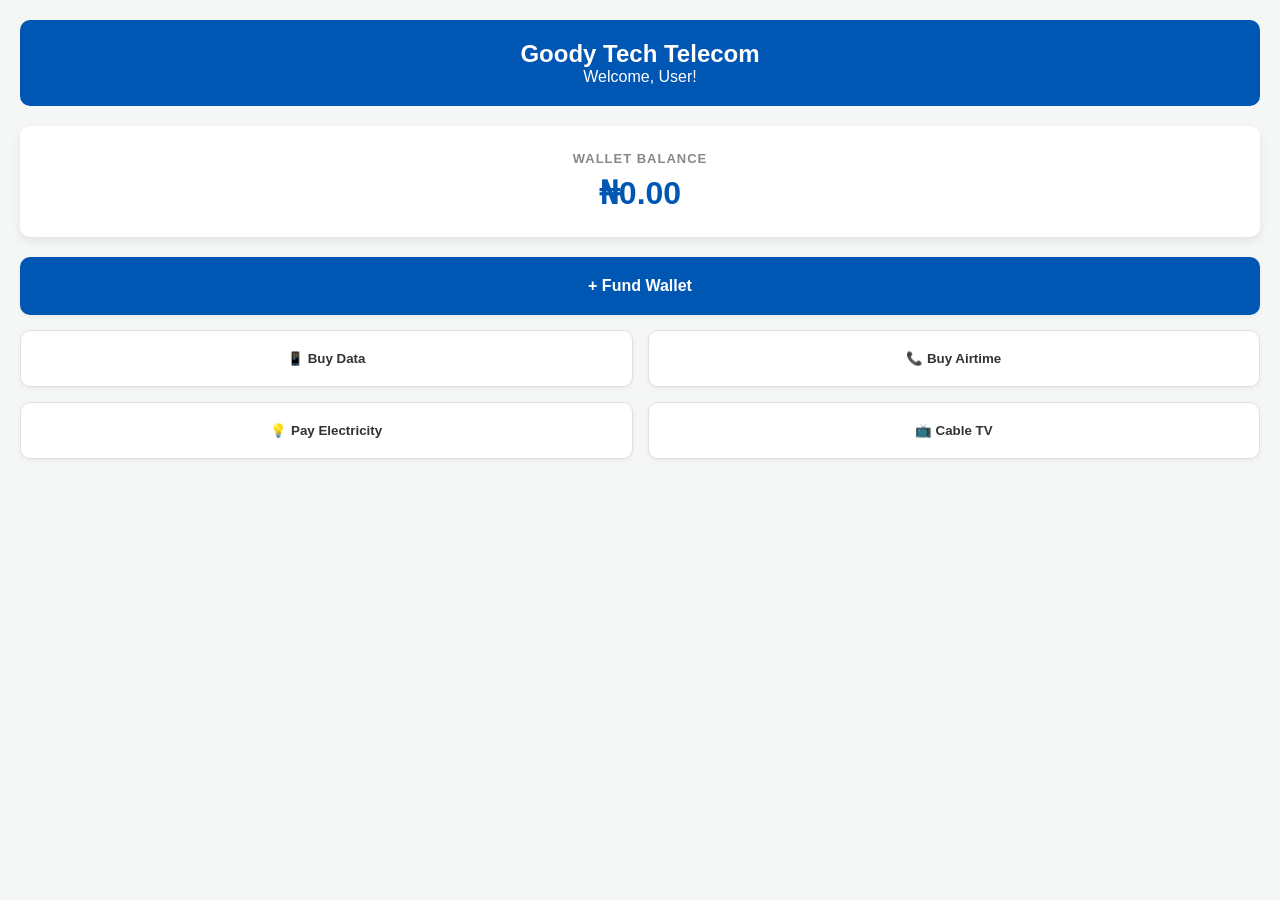
==== dashboard.html @ 4c205b2a "Create dashboard.html" ====
<!DOCTYPE html>
<html lang="en">
<head>
    <meta charset="UTF-8">
    <meta name="viewport" content="width=device-width, initial-scale=1.0">
    <title>Dashboard - Goody Tech Telecom</title>
    <style>
        * { box-sizing: border-box; margin: 0; padding: 0; font-family: 'Segoe UI', Tahoma, Geneva, Verdana, sans-serif; }
        body { background-color: #f4f7f6; padding: 20px; }
        .header { background: #0056b3; color: white; padding: 20px; border-radius: 10px; text-align: center; margin-bottom: 20px; }
        .wallet-card { background: white; padding: 25px; border-radius: 10px; box-shadow: 0 4px 10px rgba(0,0,0,0.08); margin-bottom: 20px; text-align: center; }
        .wallet-card h3 { color: #888; font-size: 13px; letter-spacing: 1px; margin-bottom: 8px; }
        .wallet-card h1 { color: #0056b3; font-size: 32px; }
        .grid { display: grid; grid-template-columns: 1fr 1fr; gap: 15px; }
        .btn { background: white; border: 1px solid #e0e0e0; padding: 20px; border-radius: 10px; text-align: center; font-weight: bold; color: #333; cursor: pointer; box-shadow: 0 2px 5px rgba(0,0,0,0.05); }
        .btn-fund { background: #0056b3; color: white; border: none; grid-column: span 2; font-size: 16px; }
    </style>
</head>
<body>

    <div class="header">
        <h2>Goody Tech Telecom</h2>
        <p>Welcome, User!</p>
    </div>

    <div class="wallet-card">
        <h3>WALLET BALANCE</h3>
        <h1>₦0.00</h1>
    </div>

    <div class="grid">
        <button class="btn btn-fund" onclick="alert('Virtual account payment gateway integration coming next!')">+ Fund Wallet</button>
        <button class="btn" onclick="alert('Buy Data menu clicked!')">📱 Buy Data</button>
        <button class="btn" onclick="alert('Buy Airtime menu clicked!')">📞 Buy Airtime</button>
        <button class="btn" onclick="alert('Pay Electricity menu clicked!')">💡 Pay Electricity</button>
        <button class="btn" onclick="alert('Cable TV menu clicked!')">📺 Cable TV</button>
    </div>

</body>
</html>
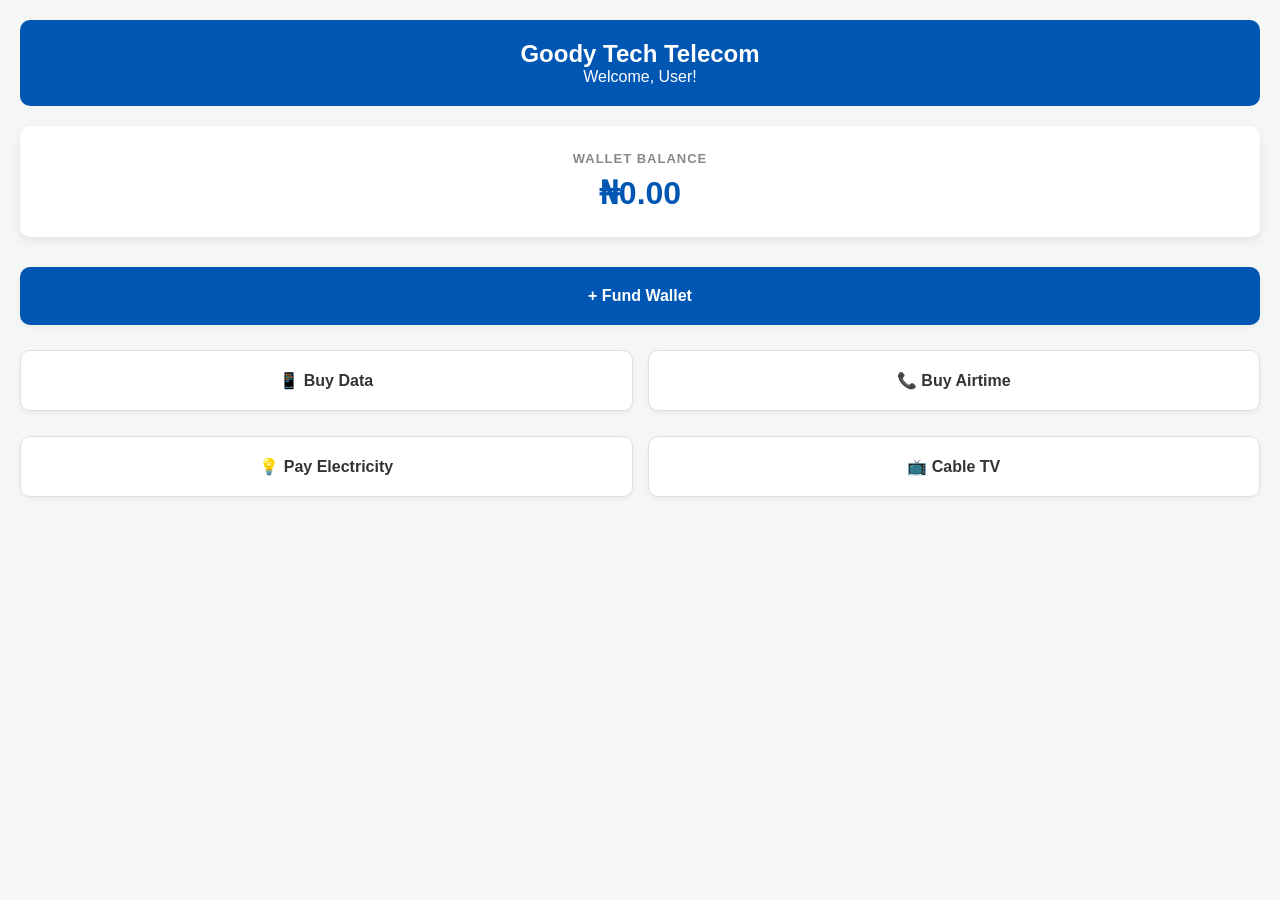
==== commit 9f1e1523: "Update dashboard.html" ====
--- a/dashboard.html
+++ b/dashboard.html
@@ -4,19 +4,9 @@
     <meta charset="UTF-8">
     <meta name="viewport" content="width=device-width, initial-scale=1.0">
     <title>Dashboard - Goody Tech Telecom</title>
-    <style>
-        * { box-sizing: border-box; margin: 0; padding: 0; font-family: 'Segoe UI', Tahoma, Geneva, Verdana, sans-serif; }
-        body { background-color: #f4f7f6; padding: 20px; }
-        .header { background: #0056b3; color: white; padding: 20px; border-radius: 10px; text-align: center; margin-bottom: 20px; }
-        .wallet-card { background: white; padding: 25px; border-radius: 10px; box-shadow: 0 4px 10px rgba(0,0,0,0.08); margin-bottom: 20px; text-align: center; }
-        .wallet-card h3 { color: #888; font-size: 13px; letter-spacing: 1px; margin-bottom: 8px; }
-        .wallet-card h1 { color: #0056b3; font-size: 32px; }
-        .grid { display: grid; grid-template-columns: 1fr 1fr; gap: 15px; }
-        .btn { background: white; border: 1px solid #e0e0e0; padding: 20px; border-radius: 10px; text-align: center; font-weight: bold; color: #333; cursor: pointer; box-shadow: 0 2px 5px rgba(0,0,0,0.05); }
-        .btn-fund { background: #0056b3; color: white; border: none; grid-column: span 2; font-size: 16px; }
-    </style>
+    <link rel="stylesheet" href="style.css">
 </head>
-<body>
+<body class="dashboard-body">
 
     <div class="header">
         <h2>Goody Tech Telecom</h2>
@@ -29,12 +19,13 @@
     </div>
 
     <div class="grid">
-        <button class="btn btn-fund" onclick="alert('Virtual account payment gateway integration coming next!')">+ Fund Wallet</button>
-        <button class="btn" onclick="alert('Buy Data menu clicked!')">📱 Buy Data</button>
-        <button class="btn" onclick="alert('Buy Airtime menu clicked!')">📞 Buy Airtime</button>
-        <button class="btn" onclick="alert('Pay Electricity menu clicked!')">💡 Pay Electricity</button>
-        <button class="btn" onclick="alert('Cable TV menu clicked!')">📺 Cable TV</button>
+        <button class="btn btn-fund" onclick="alert('Virtual account payment gateway coming soon!')">+ Fund Wallet</button>
+        <button class="btn" onclick="alert('Buy Data form will appear here')">📱 Buy Data</button>
+        <button class="btn" onclick="alert('Buy Airtime form will appear here')">📞 Buy Airtime</button>
+        <button class="btn" onclick="alert('Electricity bill form will appear here')">💡 Pay Electricity</button>
+        <button class="btn" onclick="alert('Cable TV form will appear here')">📺 Cable TV</button>
     </div>
 
+    <script src="script.js"></script>
 </body>
 </html>
--- a/style.css
+++ b/style.css
@@ -0,0 +1,54 @@
+/* --- Global Styles --- */
+* { 
+    box-sizing: border-box; 
+    margin: 0; 
+    padding: 0; 
+    font-family: 'Segoe UI', Tahoma, Geneva, Verdana, sans-serif; 
+}
+body { 
+    background-color: #f4f7f6; 
+    padding: 20px; 
+}
+
+/* --- Login & Registration Page Styles --- */
+.login-body { 
+    display: flex; 
+    justify-content: center; 
+    align-items: center; 
+    min-height: 100vh; 
+}
+.container { 
+    background-color: #ffffff; 
+    width: 100%; 
+    max-width: 400px; 
+    padding: 30px; 
+    border-radius: 10px; 
+    box-shadow: 0 4px 15px rgba(0, 0, 0, 0.1); 
+}
+h2.auth-title { 
+    text-align: center; 
+    margin-bottom: 5px; 
+    color: #0056b3; 
+}
+.subtitle { 
+    text-align: center; 
+    margin-bottom: 25px; 
+    color: #666; 
+    font-size: 14px; 
+}
+.form-group { margin-bottom: 15px; }
+label { display: block; margin-bottom: 5px; color: #666; font-size: 14px; }
+input { width: 100%; padding: 12px; border: 1px solid #ccc; border-radius: 5px; font-size: 14px; }
+button { width: 100%; padding: 12px; background-color: #0056b3; color: white; border: none; border-radius: 5px; font-size: 16px; font-weight: bold; cursor: pointer; margin-top: 10px; }
+.toggle-text { text-align: center; margin-top: 15px; font-size: 14px; color: #666; }
+.toggle-btn { color: #0056b3; font-weight: bold; cursor: pointer; }
+#register-form { display: none; }
+
+/* --- Dashboard Page Styles --- */
+.header { background: #0056b3; color: white; padding: 20px; border-radius: 10px; text-align: center; margin-bottom: 20px; }
+.wallet-card { background: white; padding: 25px; border-radius: 10px; box-shadow: 0 4px 10px rgba(0,0,0,0.08); margin-bottom: 20px; text-align: center; }
+.wallet-card h3 { color: #888; font-size: 13px; letter-spacing: 1px; margin-bottom: 8px; }
+.wallet-card h1 { color: #0056b3; font-size: 32px; }
+.grid { display: grid; grid-template-columns: 1fr 1fr; gap: 15px; }
+.btn { background: white; border: 1px solid #e0e0e0; padding: 20px; border-radius: 10px; text-align: center; font-weight: bold; color: #333; cursor: pointer; box-shadow: 0 2px 5px rgba(0,0,0,0.05); }
+.btn-fund { background: #0056b3; color: white; border: none; grid-column: span 2; font-size: 16px; }
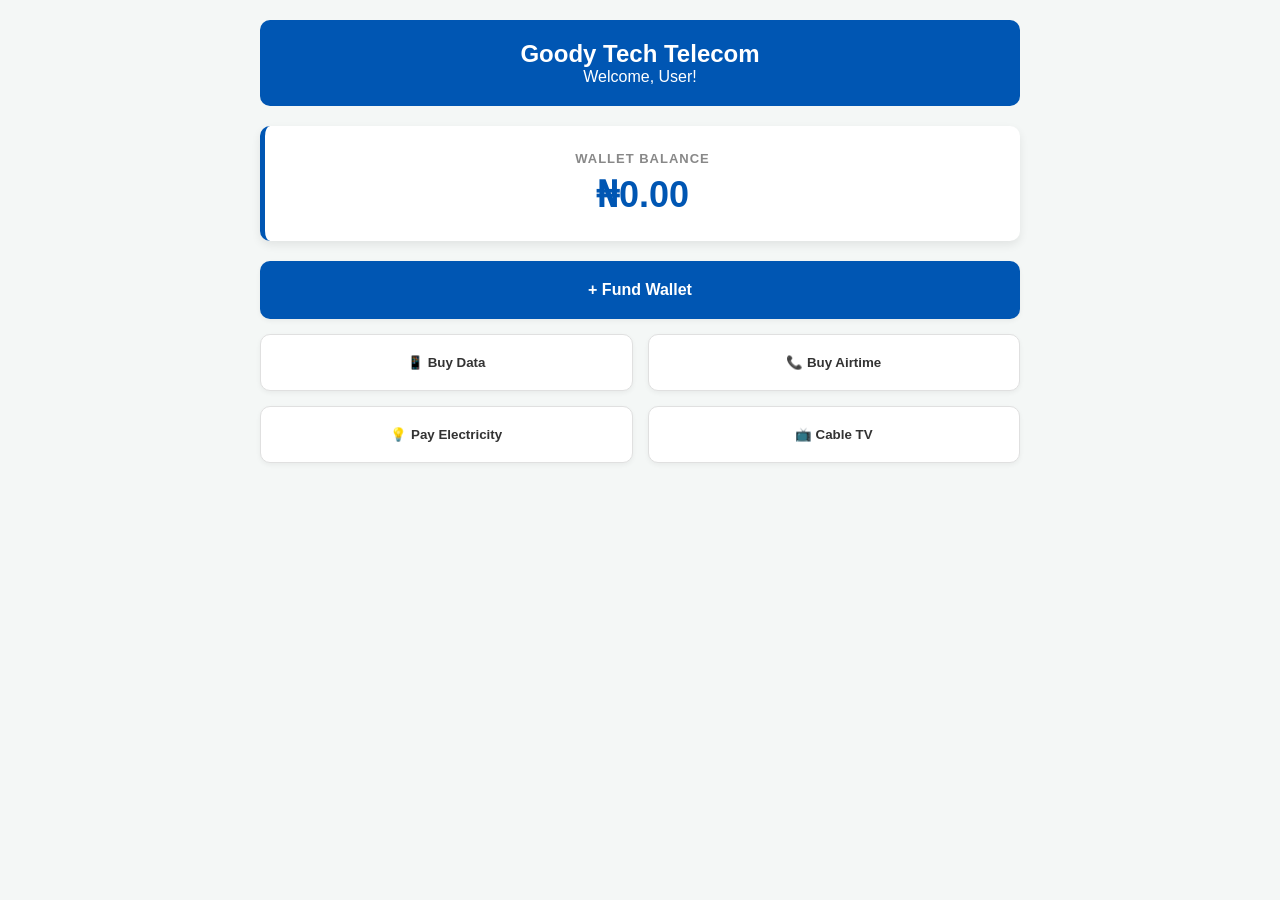
==== commit 92316e9f: "Update dashboard.html" ====
--- a/dashboard.html
+++ b/dashboard.html
@@ -10,7 +10,7 @@
 
     <div class="header">
         <h2>Goody Tech Telecom</h2>
-        <p>Welcome, User!</p>
+        <p id="user-name-display">Welcome, User!</p>
     </div>
 
     <div class="wallet-card">
@@ -19,11 +19,11 @@
     </div>
 
     <div class="grid">
-        <button class="btn btn-fund" onclick="alert('Virtual account payment gateway coming soon!')">+ Fund Wallet</button>
-        <button class="btn" onclick="alert('Buy Data form will appear here')">📱 Buy Data</button>
-        <button class="btn" onclick="alert('Buy Airtime form will appear here')">📞 Buy Airtime</button>
-        <button class="btn" onclick="alert('Electricity bill form will appear here')">💡 Pay Electricity</button>
-        <button class="btn" onclick="alert('Cable TV form will appear here')">📺 Cable TV</button>
+        <button class="btn btn-fund" onclick="serviceClicked('Fund Wallet')">+ Fund Wallet</button>
+        <button class="btn" onclick="serviceClicked('Buy Data')">📱 Buy Data</button>
+        <button class="btn" onclick="serviceClicked('Buy Airtime')">📞 Buy Airtime</button>
+        <button class="btn" onclick="serviceClicked('Pay Electricity')">💡 Pay Electricity</button>
+        <button class="btn" onclick="serviceClicked('Cable TV')">📺 Cable TV</button>
     </div>
 
     <script src="script.js"></script>
--- a/style.css
+++ b/style.css
@@ -1,54 +1,40 @@
-/* --- Global Styles --- */
-* { 
-    box-sizing: border-box; 
-    margin: 0; 
-    padding: 0; 
-    font-family: 'Segoe UI', Tahoma, Geneva, Verdana, sans-serif; 
+* { box-sizing: border-box; margin: 0; padding: 0; font-family: 'Segoe UI', Tahoma, Geneva, Verdana, sans-serif; }
+body { background-color: #f4f7f6; color: #333; }
+
+/* --- Welcome Page Styles --- */
+#welcome-section { 
+    text-align: center; 
+    background: linear-gradient(135deg, #0056b3, #003d82); 
+    color: white; 
+    padding: 100px 20px; 
+    min-height: 100vh;
+    display: flex; flex-direction: column; justify-content: center; align-items: center;
 }
-body { 
-    background-color: #f4f7f6; 
-    padding: 20px; 
-}
+.logo-text { font-size: 24px; font-weight: bold; margin-bottom: 20px; color: #ff9800; }
+#welcome-section h1 { font-size: 38px; margin-bottom: 15px; }
+#welcome-section p { font-size: 18px; max-width: 600px; margin: 0 auto 30px auto; line-height: 1.6; color: #e0e0e0; }
+.hero-btn { background: #ff9800; color: white; padding: 15px 40px; font-size: 18px; font-weight: bold; border: none; border-radius: 8px; cursor: pointer; }
+.hero-btn:hover { background: #e68a00; }
 
-/* --- Login & Registration Page Styles --- */
-.login-body { 
-    display: flex; 
-    justify-content: center; 
-    align-items: center; 
-    min-height: 100vh; 
-}
-.container { 
-    background-color: #ffffff; 
-    width: 100%; 
-    max-width: 400px; 
-    padding: 30px; 
-    border-radius: 10px; 
-    box-shadow: 0 4px 15px rgba(0, 0, 0, 0.1); 
-}
-h2.auth-title { 
-    text-align: center; 
-    margin-bottom: 5px; 
-    color: #0056b3; 
-}
-.subtitle { 
-    text-align: center; 
-    margin-bottom: 25px; 
-    color: #666; 
-    font-size: 14px; 
-}
+/* --- Login & Registration Styles --- */
+#auth-section { display: none; min-height: 100vh; justify-content: center; align-items: center; padding: 20px; }
+.container { background-color: #ffffff; width: 100%; max-width: 400px; padding: 30px; border-radius: 10px; box-shadow: 0 4px 15px rgba(0, 0, 0, 0.1); }
+h2.auth-title { text-align: center; margin-bottom: 5px; color: #0056b3; }
+.subtitle { text-align: center; margin-bottom: 25px; color: #666; font-size: 14px; }
 .form-group { margin-bottom: 15px; }
-label { display: block; margin-bottom: 5px; color: #666; font-size: 14px; }
-input { width: 100%; padding: 12px; border: 1px solid #ccc; border-radius: 5px; font-size: 14px; }
-button { width: 100%; padding: 12px; background-color: #0056b3; color: white; border: none; border-radius: 5px; font-size: 16px; font-weight: bold; cursor: pointer; margin-top: 10px; }
+label { display: block; margin-bottom: 5px; color: #666; font-size: 14px; font-weight: 500; }
+input { width: 100%; padding: 12px; border: 1px solid #ddd; border-radius: 5px; font-size: 14px; outline: none; }
+button.auth-btn { width: 100%; padding: 12px; background-color: #0056b3; color: white; border: none; border-radius: 5px; font-size: 16px; font-weight: bold; cursor: pointer; margin-top: 10px; }
 .toggle-text { text-align: center; margin-top: 15px; font-size: 14px; color: #666; }
 .toggle-btn { color: #0056b3; font-weight: bold; cursor: pointer; }
 #register-form { display: none; }
 
-/* --- Dashboard Page Styles --- */
+/* --- Dashboard Styles --- */
+.dashboard-body { padding: 20px; max-width: 800px; margin: 0 auto; }
 .header { background: #0056b3; color: white; padding: 20px; border-radius: 10px; text-align: center; margin-bottom: 20px; }
-.wallet-card { background: white; padding: 25px; border-radius: 10px; box-shadow: 0 4px 10px rgba(0,0,0,0.08); margin-bottom: 20px; text-align: center; }
+.wallet-card { background: white; padding: 25px; border-radius: 10px; box-shadow: 0 4px 10px rgba(0,0,0,0.08); margin-bottom: 20px; text-align: center; border-left: 5px solid #0056b3; }
 .wallet-card h3 { color: #888; font-size: 13px; letter-spacing: 1px; margin-bottom: 8px; }
-.wallet-card h1 { color: #0056b3; font-size: 32px; }
+.wallet-card h1 { color: #0056b3; font-size: 36px; font-weight: bold; }
 .grid { display: grid; grid-template-columns: 1fr 1fr; gap: 15px; }
 .btn { background: white; border: 1px solid #e0e0e0; padding: 20px; border-radius: 10px; text-align: center; font-weight: bold; color: #333; cursor: pointer; box-shadow: 0 2px 5px rgba(0,0,0,0.05); }
 .btn-fund { background: #0056b3; color: white; border: none; grid-column: span 2; font-size: 16px; }
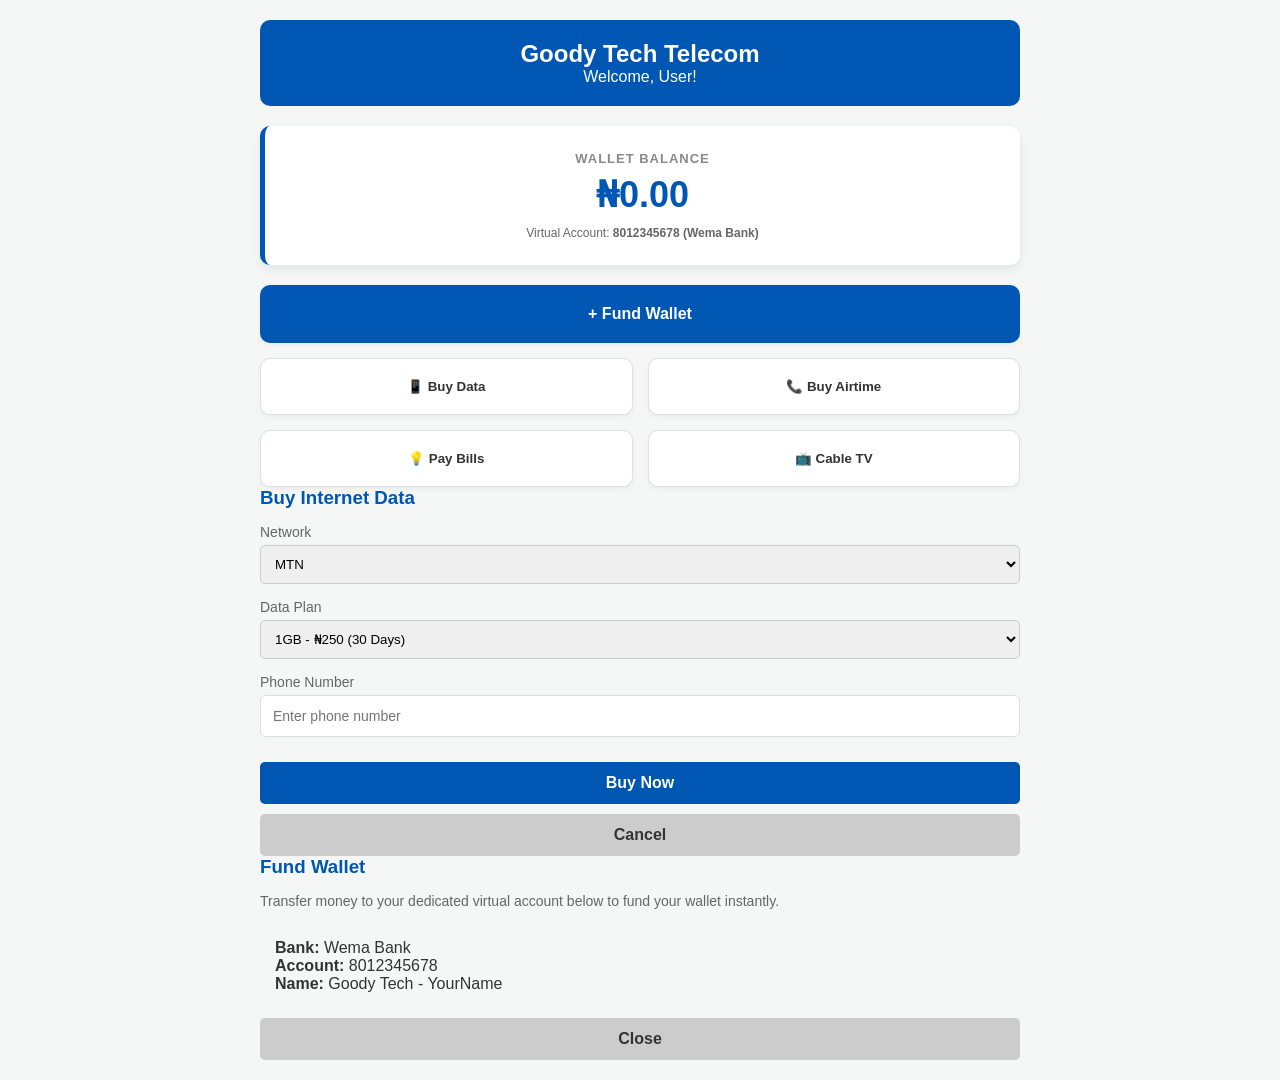
==== commit a3bf49ae: "Update dashboard.html" ====
--- a/dashboard.html
+++ b/dashboard.html
@@ -13,17 +13,63 @@
         <p id="user-name-display">Welcome, User!</p>
     </div>
 
+    <!-- Primebill Style Wallet Card with Virtual Account -->
     <div class="wallet-card">
         <h3>WALLET BALANCE</h3>
         <h1>₦0.00</h1>
+        <p style="color: #666; font-size: 12px; margin-top: 10px;">Virtual Account: <strong>8012345678 (Wema Bank)</strong></p>
     </div>
 
     <div class="grid">
-        <button class="btn btn-fund" onclick="serviceClicked('Fund Wallet')">+ Fund Wallet</button>
-        <button class="btn" onclick="serviceClicked('Buy Data')">📱 Buy Data</button>
-        <button class="btn" onclick="serviceClicked('Buy Airtime')">📞 Buy Airtime</button>
-        <button class="btn" onclick="serviceClicked('Pay Electricity')">💡 Pay Electricity</button>
-        <button class="btn" onclick="serviceClicked('Cable TV')">📺 Cable TV</button>
+        <button class="btn btn-fund" onclick="openModal('fund-modal')">+ Fund Wallet</button>
+        <button class="btn" onclick="openModal('data-modal')">📱 Buy Data</button>
+        <button class="btn" onclick="alert('Airtime module loading...')">📞 Buy Airtime</button>
+        <button class="btn" onclick="alert('Electricity module loading...')">💡 Pay Bills</button>
+        <button class="btn" onclick="alert('Cable module loading...')">📺 Cable TV</button>
+    </div>
+
+    <!-- BUY DATA MODAL (The professional pop-up) -->
+    <div id="data-modal" class="modal">
+        <div class="modal-content">
+            <h3 style="color: #0056b3; margin-bottom: 15px;">Buy Internet Data</h3>
+            <div class="form-group">
+                <label>Network</label>
+                <select style="width: 100%; padding: 10px; border-radius: 5px; border: 1px solid #ccc;">
+                    <option>MTN</option>
+                    <option>Airtel</option>
+                    <option>GLO</option>
+                    <option>9Mobile</option>
+                </select>
+            </div>
+            <div class="form-group">
+                <label>Data Plan</label>
+                <select style="width: 100%; padding: 10px; border-radius: 5px; border: 1px solid #ccc;">
+                    <option>1GB - ₦250 (30 Days)</option>
+                    <option>2GB - ₦500 (30 Days)</option>
+                    <option>5GB - ₦1250 (30 Days)</option>
+                </select>
+            </div>
+            <div class="form-group">
+                <label>Phone Number</label>
+                <input type="tel" placeholder="Enter phone number">
+            </div>
+            <button class="auth-btn">Buy Now</button>
+            <button class="auth-btn" style="background: #ccc; color: #333;" onclick="closeModal('data-modal')">Cancel</button>
+        </div>
+    </div>
+
+    <!-- FUND WALLET MODAL -->
+    <div id="fund-modal" class="modal">
+        <div class="modal-content">
+            <h3 style="color: #0056b3; margin-bottom: 15px;">Fund Wallet</h3>
+            <p style="font-size: 14px; margin-bottom: 15px; color: #666;">Transfer money to your dedicated virtual account below to fund your wallet instantly.</p>
+            <div style="background: #f4f7f6; padding: 15px; border-radius: 5px; text-align: left;">
+                <p><strong>Bank:</strong> Wema Bank</p>
+                <p><strong>Account:</strong> 8012345678</p>
+                <p><strong>Name:</strong> Goody Tech - YourName</p>
+            </div>
+            <button class="auth-btn" style="background: #ccc; color: #333;" onclick="closeModal('fund-modal')">Close</button>
+        </div>
     </div>
 
     <script src="script.js"></script>
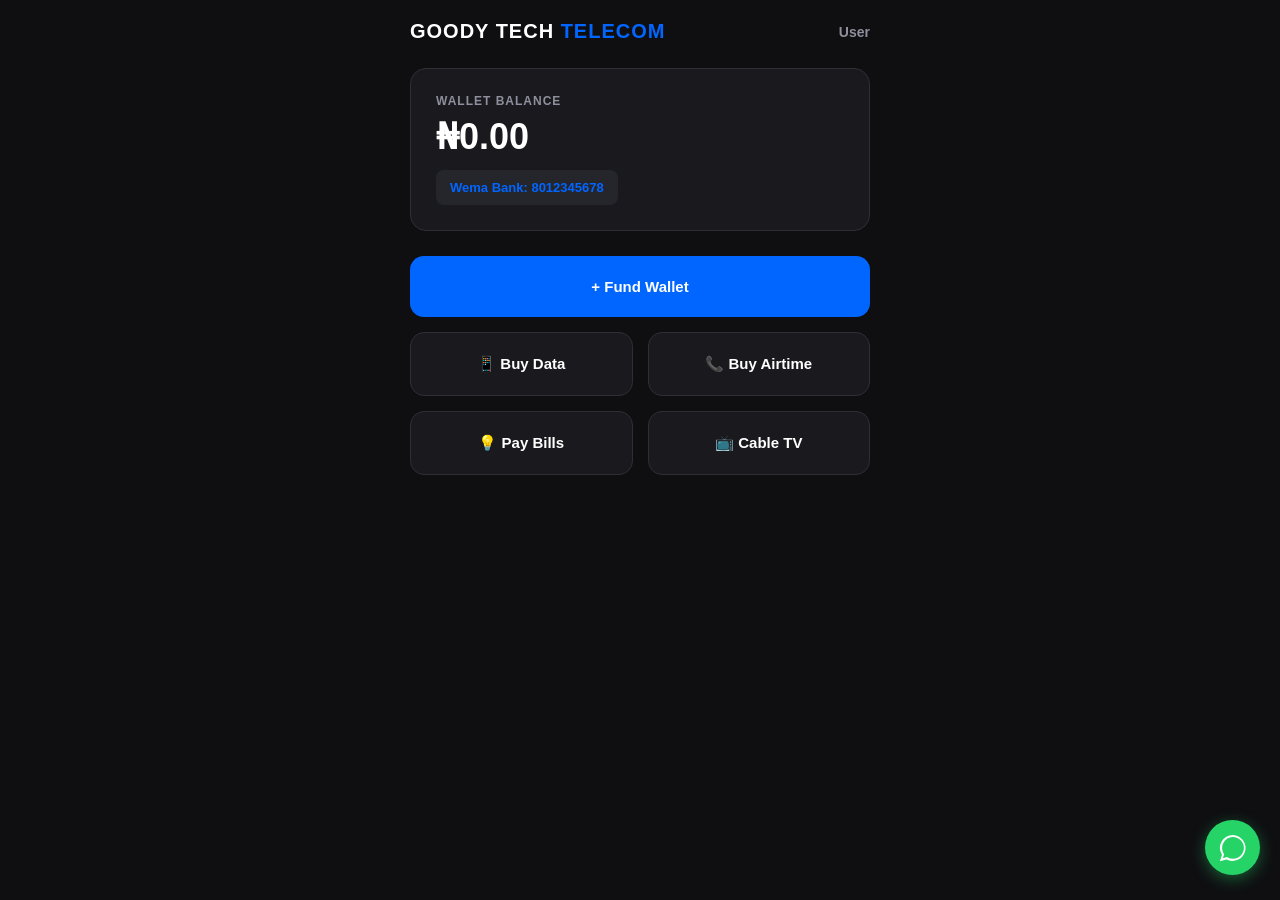
==== commit b26a13a0: "Update dashboard.html" ====
--- a/dashboard.html
+++ b/dashboard.html
@@ -8,69 +8,81 @@
 </head>
 <body class="dashboard-body">
 
-    <div class="header">
-        <h2>Goody Tech Telecom</h2>
-        <p id="user-name-display">Welcome, User!</p>
+    <div class="dash-header">
+        <div class="logo-text" style="font-size: 20px; margin-bottom: 0;">GOODY TECH <span>TELECOM</span></div>
+        <p id="user-name-display" style="font-size: 14px; font-weight: 600; color: #8f8f9d;">User</p>
     </div>
 
-    <!-- Primebill Style Wallet Card with Virtual Account -->
     <div class="wallet-card">
         <h3>WALLET BALANCE</h3>
         <h1>₦0.00</h1>
-        <p style="color: #666; font-size: 12px; margin-top: 10px;">Virtual Account: <strong>8012345678 (Wema Bank)</strong></p>
+        <div class="acc-info">Wema Bank: 8012345678</div>
     </div>
 
     <div class="grid">
         <button class="btn btn-fund" onclick="openModal('fund-modal')">+ Fund Wallet</button>
-        <button class="btn" onclick="openModal('data-modal')">📱 Buy Data</button>
-        <button class="btn" onclick="alert('Airtime module loading...')">📞 Buy Airtime</button>
-        <button class="btn" onclick="alert('Electricity module loading...')">💡 Pay Bills</button>
-        <button class="btn" onclick="alert('Cable module loading...')">📺 Cable TV</button>
+        <button class="btn" onclick="openModal('data-type-modal')">📱 Buy Data</button>
+        <button class="btn" onclick="alert('Airtime loading...')">📞 Buy Airtime</button>
+        <button class="btn" onclick="alert('Bills loading...')">💡 Pay Bills</button>
+        <button class="btn" onclick="alert('Cable loading...')">📺 Cable TV</button>
     </div>
 
-    <!-- BUY DATA MODAL (The professional pop-up) -->
-    <div id="data-modal" class="modal">
+    <!-- DATA TYPE SELECTION MODAL (Exactly like Screenshot 2) -->
+    <div id="data-type-modal" class="modal">
         <div class="modal-content">
-            <h3 style="color: #0056b3; margin-bottom: 15px;">Buy Internet Data</h3>
-            <div class="form-group">
-                <label>Network</label>
-                <select style="width: 100%; padding: 10px; border-radius: 5px; border: 1px solid #ccc;">
-                    <option>MTN</option>
-                    <option>Airtel</option>
-                    <option>GLO</option>
-                    <option>9Mobile</option>
-                </select>
+            <div class="modal-title">Choose Data Type</div>
+            <div class="radio-list">
+                <div class="radio-item" onclick="selectDataType('SME')">
+                    <span>SME</span>
+                    <input type="radio" name="dtype" checked>
+                </div>
+                <div class="radio-item" onclick="selectDataType('SME Plus')">
+                    <span>SME Plus</span>
+                    <input type="radio" name="dtype">
+                </div>
+                <div class="radio-item" onclick="selectDataType('SME2')">
+                    <span>SME2</span>
+                    <input type="radio" name="dtype">
+                </div>
+                <div class="radio-item" onclick="selectDataType('POS Special Data')">
+                    <span>POS Special Data</span>
+                    <input type="radio" name="dtype">
+                </div>
+                <div class="radio-item" onclick="selectDataType('Gifting')">
+                    <span>Gifting</span>
+                    <input type="radio" name="dtype">
+                </div>
+                <div class="radio-item" onclick="selectDataType('Awoof')">
+                    <span>Awoof</span>
+                    <input type="radio" name="dtype">
+                </div>
+                <div class="radio-item" onclick="selectDataType('DataShare')">
+                    <span>DataShare</span>
+                    <input type="radio" name="dtype">
+                </div>
             </div>
-            <div class="form-group">
-                <label>Data Plan</label>
-                <select style="width: 100%; padding: 10px; border-radius: 5px; border: 1px solid #ccc;">
-                    <option>1GB - ₦250 (30 Days)</option>
-                    <option>2GB - ₦500 (30 Days)</option>
-                    <option>5GB - ₦1250 (30 Days)</option>
-                </select>
-            </div>
-            <div class="form-group">
-                <label>Phone Number</label>
-                <input type="tel" placeholder="Enter phone number">
-            </div>
-            <button class="auth-btn">Buy Now</button>
-            <button class="auth-btn" style="background: #ccc; color: #333;" onclick="closeModal('data-modal')">Cancel</button>
+            <button class="auth-btn" onclick="closeModal('data-type-modal')">Close</button>
         </div>
     </div>
 
     <!-- FUND WALLET MODAL -->
     <div id="fund-modal" class="modal">
         <div class="modal-content">
-            <h3 style="color: #0056b3; margin-bottom: 15px;">Fund Wallet</h3>
-            <p style="font-size: 14px; margin-bottom: 15px; color: #666;">Transfer money to your dedicated virtual account below to fund your wallet instantly.</p>
-            <div style="background: #f4f7f6; padding: 15px; border-radius: 5px; text-align: left;">
-                <p><strong>Bank:</strong> Wema Bank</p>
-                <p><strong>Account:</strong> 8012345678</p>
-                <p><strong>Name:</strong> Goody Tech - YourName</p>
+            <div class="modal-title">Fund Wallet</div>
+            <p style="color: #a0a0ab; font-size: 14px; margin-bottom: 20px;">Transfer to your dedicated virtual account:</p>
+            <div style="background: #25252c; padding: 20px; border-radius: 12px; margin-bottom: 20px;">
+                <p style="margin-bottom: 8px;"><strong>Bank:</strong> Wema Bank</p>
+                <p style="margin-bottom: 8px;"><strong>Account:</strong> 8012345678</p>
+                <p><strong>Name:</strong> Goody Tech Telecom</p>
             </div>
-            <button class="auth-btn" style="background: #ccc; color: #333;" onclick="closeModal('fund-modal')">Close</button>
+            <button class="auth-btn" onclick="closeModal('fund-modal')">Close</button>
         </div>
     </div>
+
+    <!-- Floating WhatsApp Widget -->
+    <a href="https://wa.me/" target="_blank" class="whatsapp-float">
+        <svg viewBox="0 0 32 32"><path d="M16 2a13.9 13.9 0 0 0-11.8 21.2L2 30l7-1.8A13.9 13.9 0 1 0 16 2zm0 25.5a11.5 11.5 0 0 1-5.9-1.6l-.4-.2-4.4 1.1 1.2-4.3-.3-.4A11.6 11.6 0 1 1 16 27.5z"/></svg>
+    </a>
 
     <script src="script.js"></script>
 </body>
--- a/style.css
+++ b/style.css
@@ -1,40 +1,73 @@
-* { box-sizing: border-box; margin: 0; padding: 0; font-family: 'Segoe UI', Tahoma, Geneva, Verdana, sans-serif; }
-body { background-color: #f4f7f6; color: #333; }
+/* --- Ciptopop Dark Theme Reset --- */
+* { box-sizing: border-box; margin: 0; padding: 0; font-family: 'Segoe UI', -apple-system, BlinkMacSystemFont, sans-serif; }
+body { background-color: #0f0f12; color: #ffffff; min-height: 100vh; }
+a { text-decoration: none; }
 
-/* --- Welcome Page Styles --- */
+/* --- Welcome / Hero Section --- */
 #welcome-section { 
-    text-align: center; 
-    background: linear-gradient(135deg, #0056b3, #003d82); 
-    color: white; 
-    padding: 100px 20px; 
-    min-height: 100vh;
-    display: flex; flex-direction: column; justify-content: center; align-items: center;
+    text-align: center; background: #0f0f12; padding: 80px 20px; 
+    min-height: 100vh; display: flex; flex-direction: column; justify-content: center; align-items: center; 
 }
-.logo-text { font-size: 24px; font-weight: bold; margin-bottom: 20px; color: #ff9800; }
-#welcome-section h1 { font-size: 38px; margin-bottom: 15px; }
-#welcome-section p { font-size: 18px; max-width: 600px; margin: 0 auto 30px auto; line-height: 1.6; color: #e0e0e0; }
-.hero-btn { background: #ff9800; color: white; padding: 15px 40px; font-size: 18px; font-weight: bold; border: none; border-radius: 8px; cursor: pointer; }
-.hero-btn:hover { background: #e68a00; }
+.logo-text { font-size: 26px; font-weight: 900; letter-spacing: 1px; color: #ffffff; margin-bottom: 25px; }
+.logo-text span { color: #0066ff; }
+#welcome-section h1 { font-size: 34px; margin-bottom: 15px; font-weight: 800; line-height: 1.2; }
+#welcome-section p { font-size: 15px; max-width: 500px; color: #a0a0ab; line-height: 1.6; margin-bottom: 30px; }
+.hero-btn { background: #0066ff; color: white; padding: 16px 40px; font-size: 16px; font-weight: 700; border: none; border-radius: 10px; cursor: pointer; box-shadow: 0 4px 20px rgba(0, 102, 255, 0.4); width: 100%; max-width: 320px; }
 
-/* --- Login & Registration Styles --- */
-#auth-section { display: none; min-height: 100vh; justify-content: center; align-items: center; padding: 20px; }
-.container { background-color: #ffffff; width: 100%; max-width: 400px; padding: 30px; border-radius: 10px; box-shadow: 0 4px 15px rgba(0, 0, 0, 0.1); }
-h2.auth-title { text-align: center; margin-bottom: 5px; color: #0056b3; }
-.subtitle { text-align: center; margin-bottom: 25px; color: #666; font-size: 14px; }
-.form-group { margin-bottom: 15px; }
-label { display: block; margin-bottom: 5px; color: #666; font-size: 14px; font-weight: 500; }
-input { width: 100%; padding: 12px; border: 1px solid #ddd; border-radius: 5px; font-size: 14px; outline: none; }
-button.auth-btn { width: 100%; padding: 12px; background-color: #0056b3; color: white; border: none; border-radius: 5px; font-size: 16px; font-weight: bold; cursor: pointer; margin-top: 10px; }
-.toggle-text { text-align: center; margin-top: 15px; font-size: 14px; color: #666; }
-.toggle-btn { color: #0056b3; font-weight: bold; cursor: pointer; }
+/* --- Auth Section (Sign In / Register) --- */
+#auth-section { display: none; min-height: 100vh; justify-content: center; align-items: center; padding: 25px 20px; background: #0f0f12; }
+.container { width: 100%; max-width: 420px; }
+h2.auth-title { font-size: 28px; font-weight: 800; color: #ffffff; margin-bottom: 8px; text-align: left; }
+.subtitle { color: #8f8f9d; font-size: 14px; margin-bottom: 30px; text-align: left; }
+
+.form-group { margin-bottom: 20px; text-align: left; position: relative; }
+label { display: block; margin-bottom: 8px; color: #e1e1e6; font-size: 14px; font-weight: 500; }
+input, select { 
+    width: 100%; padding: 16px; background: #1a1a1e; border: 1px solid #2e2e35; 
+    border-radius: 12px; font-size: 15px; color: #ffffff; outline: none; transition: 0.2s; 
+}
+input:focus, select:focus { border-color: #0066ff; background: #222228; }
+.password-wrapper { position: relative; }
+.toggle-eye { position: absolute; right: 16px; top: 50%; transform: translateY(-50%); cursor: pointer; color: #8f8f9d; font-size: 18px; }
+
+.forgot-link { display: block; text-align: right; color: #0066ff; font-size: 13px; font-weight: 600; margin-top: -10px; margin-bottom: 25px; }
+
+button.auth-btn { 
+    width: 100%; padding: 16px; background-color: #0066ff; color: white; 
+    border: none; border-radius: 12px; font-size: 16px; font-weight: 700; cursor: pointer; 
+}
+.google-btn { 
+    width: 100%; padding: 14px; background: #1a1a1e; border: 1px solid #2e2e35; 
+    border-radius: 12px; color: white; font-size: 15px; font-weight: 600; cursor: pointer; 
+    display: flex; align-items: center; justify-content: center; gap: 10px; margin-top: 15px; 
+}
+
+.toggle-text { text-align: center; margin-top: 25px; font-size: 14px; color: #8f8f9d; }
+.toggle-btn { color: #0066ff; font-weight: 700; cursor: pointer; }
 #register-form { display: none; }
 
-/* --- Dashboard Styles --- */
-.dashboard-body { padding: 20px; max-width: 800px; margin: 0 auto; }
-.header { background: #0056b3; color: white; padding: 20px; border-radius: 10px; text-align: center; margin-bottom: 20px; }
-.wallet-card { background: white; padding: 25px; border-radius: 10px; box-shadow: 0 4px 10px rgba(0,0,0,0.08); margin-bottom: 20px; text-align: center; border-left: 5px solid #0056b3; }
-.wallet-card h3 { color: #888; font-size: 13px; letter-spacing: 1px; margin-bottom: 8px; }
-.wallet-card h1 { color: #0056b3; font-size: 36px; font-weight: bold; }
+/* --- Dashboard --- */
+.dashboard-body { padding: 20px; max-width: 500px; margin: 0 auto; background: #0f0f12; }
+.dash-header { display: flex; justify-content: space-between; align-items: center; margin-bottom: 25px; }
+.wallet-card { background: #1a1a1e; padding: 25px; border-radius: 16px; border: 1px solid #2e2e35; margin-bottom: 25px; }
+.wallet-card h3 { color: #8f8f9d; font-size: 12px; letter-spacing: 1px; margin-bottom: 8px; }
+.wallet-card h1 { color: #ffffff; font-size: 36px; font-weight: 800; margin-bottom: 12px; }
+.acc-info { background: #25252c; padding: 10px 14px; border-radius: 8px; color: #0066ff; font-size: 13px; font-weight: 600; display: inline-block; }
+
 .grid { display: grid; grid-template-columns: 1fr 1fr; gap: 15px; }
-.btn { background: white; border: 1px solid #e0e0e0; padding: 20px; border-radius: 10px; text-align: center; font-weight: bold; color: #333; cursor: pointer; box-shadow: 0 2px 5px rgba(0,0,0,0.05); }
-.btn-fund { background: #0056b3; color: white; border: none; grid-column: span 2; font-size: 16px; }
+.btn { background: #1a1a1e; border: 1px solid #2e2e35; padding: 22px; border-radius: 14px; text-align: center; font-weight: 700; color: #fff; cursor: pointer; font-size: 15px; }
+.btn-fund { background: #0066ff; color: white; border: none; grid-column: span 2; }
+
+/* --- Radio Options Modal (Data Type Picker) --- */
+.modal { display: none; position: fixed; top: 0; left: 0; width: 100%; height: 100%; background: rgba(0, 0, 0, 0.75); justify-content: center; align-items: flex-end; z-index: 1000; }
+.modal-content { background: #1a1a1e; padding: 25px; border-radius: 20px 20px 0 0; width: 100%; max-width: 500px; max-height: 80vh; overflow-y: auto; border-top: 1px solid #2e2e35; }
+.modal-title { font-size: 20px; font-weight: 700; margin-bottom: 20px; color: #fff; }
+
+.radio-list { display: flex; flex-direction: column; gap: 12px; margin-bottom: 20px; }
+.radio-item { display: flex; justify-content: space-between; align-items: center; padding: 16px; background: #25252c; border-radius: 12px; cursor: pointer; border: 1px solid transparent; }
+.radio-item:hover { border-color: #0066ff; }
+.radio-item span { font-size: 16px; font-weight: 600; color: #fff; }
+
+/* --- Floating WhatsApp Button --- */
+.whatsapp-float { position: fixed; bottom: 25px; right: 20px; background: #25d366; width: 55px; height: 55px; border-radius: 50%; display: flex; justify-content: center; align-items: center; box-shadow: 0 4px 15px rgba(37, 211, 102, 0.4); z-index: 999; }
+.whatsapp-float svg { width: 30px; height: 30px; fill: white; }
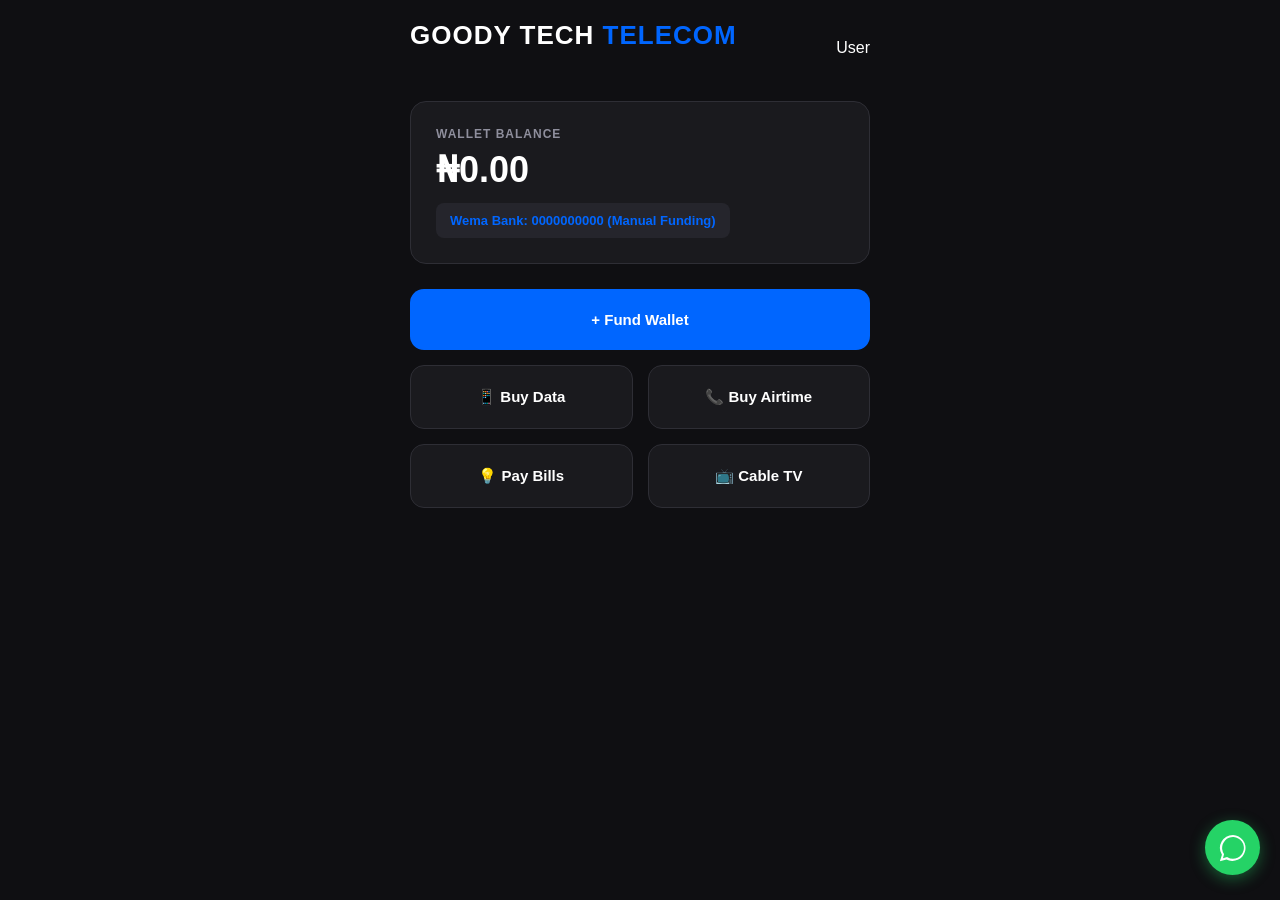
==== commit 7cdffd00: "Update dashboard.html" ====
--- a/dashboard.html
+++ b/dashboard.html
@@ -8,60 +8,79 @@
 </head>
 <body class="dashboard-body">
 
+    <!-- Top Header -->
     <div class="dash-header">
-        <div class="logo-text" style="font-size: 20px; margin-bottom: 0;">GOODY TECH <span>TELECOM</span></div>
-        <p id="user-name-display" style="font-size: 14px; font-weight: 600; color: #8f8f9d;">User</p>
+        <div class="logo-text">GOODY TECH <span>TELECOM</span></div>
+        <p id="user-name-display">User</p>
     </div>
 
+    <!-- Balance Card -->
     <div class="wallet-card">
         <h3>WALLET BALANCE</h3>
         <h1>₦0.00</h1>
-        <div class="acc-info">Wema Bank: 8012345678</div>
+        <div class="acc-info">Wema Bank: 0000000000 (Manual Funding)</div>
     </div>
 
+    <!-- Main Service Grid -->
     <div class="grid">
         <button class="btn btn-fund" onclick="openModal('fund-modal')">+ Fund Wallet</button>
-        <button class="btn" onclick="openModal('data-type-modal')">📱 Buy Data</button>
-        <button class="btn" onclick="alert('Airtime loading...')">📞 Buy Airtime</button>
-        <button class="btn" onclick="alert('Bills loading...')">💡 Pay Bills</button>
-        <button class="btn" onclick="alert('Cable loading...')">📺 Cable TV</button>
+        <button class="btn" onclick="openModal('data-modal')">📱 Buy Data</button>
+        <button class="btn" onclick="openModal('airtime-modal')">📞 Buy Airtime</button>
+        <button class="btn" onclick="openModal('bills-modal')">💡 Pay Bills</button>
+        <button class="btn" onclick="openModal('cable-modal')">📺 Cable TV</button>
     </div>
 
-    <!-- DATA TYPE SELECTION MODAL (Exactly like Screenshot 2) -->
-    <div id="data-type-modal" class="modal">
+    <!-- ================= MODALS ================= -->
+
+    <!-- BUY DATA MODAL (Network + Data Type + Phone) -->
+    <div id="data-modal" class="modal">
         <div class="modal-content">
-            <div class="modal-title">Choose Data Type</div>
-            <div class="radio-list">
-                <div class="radio-item" onclick="selectDataType('SME')">
-                    <span>SME</span>
-                    <input type="radio" name="dtype" checked>
-                </div>
-                <div class="radio-item" onclick="selectDataType('SME Plus')">
-                    <span>SME Plus</span>
-                    <input type="radio" name="dtype">
-                </div>
-                <div class="radio-item" onclick="selectDataType('SME2')">
-                    <span>SME2</span>
-                    <input type="radio" name="dtype">
-                </div>
-                <div class="radio-item" onclick="selectDataType('POS Special Data')">
-                    <span>POS Special Data</span>
-                    <input type="radio" name="dtype">
-                </div>
-                <div class="radio-item" onclick="selectDataType('Gifting')">
-                    <span>Gifting</span>
-                    <input type="radio" name="dtype">
-                </div>
-                <div class="radio-item" onclick="selectDataType('Awoof')">
-                    <span>Awoof</span>
-                    <input type="radio" name="dtype">
-                </div>
-                <div class="radio-item" onclick="selectDataType('DataShare')">
-                    <span>DataShare</span>
-                    <input type="radio" name="dtype">
+            <div class="modal-title">Buy Internet Data</div>
+            
+            <!-- Step 1: Select Network -->
+            <div class="form-group">
+                <label>1. Select Network</label>
+                <div class="network-grid">
+                    <button class="net-btn active" onclick="selectNetwork(this, 'MTN')">MTN</button>
+                    <button class="net-btn" onclick="selectNetwork(this, 'Airtel')">Airtel</button>
+                    <button class="net-btn" onclick="selectNetwork(this, 'Glo')">Glo</button>
+                    <button class="net-btn" onclick="selectNetwork(this, '9Mobile')">9Mobile</button>
                 </div>
             </div>
-            <button class="auth-btn" onclick="closeModal('data-type-modal')">Close</button>
+
+            <!-- Step 2: Select Data Type -->
+            <div class="form-group">
+                <label>2. Select Data Type</label>
+                <select id="data-type-select">
+                    <option value="SME">SME</option>
+                    <option value="SME Plus">SME Plus</option>
+                    <option value="SME2">SME2</option>
+                    <option value="POS Special Data">POS Special Data</option>
+                    <option value="Gifting">Gifting</option>
+                    <option value="Awoof">Awoof</option>
+                    <option value="DataShare">DataShare</option>
+                </select>
+            </div>
+
+            <!-- Step 3: Select Plan -->
+            <div class="form-group">
+                <label>3. Select Plan</label>
+                <select>
+                    <option>1.0 GB SME - ₦280 (30 Days)</option>
+                    <option>2.0 GB SME - ₦560 (30 Days)</option>
+                    <option>5.0 GB SME - ₦1,400 (30 Days)</option>
+                    <option>10.0 GB SME - ₦2,800 (30 Days)</option>
+                </select>
+            </div>
+
+            <!-- Step 4: Phone Number -->
+            <div class="form-group">
+                <label>4. Phone Number</label>
+                <input type="tel" placeholder="Enter recipient phone number">
+            </div>
+
+            <button class="auth-btn" onclick="processDataOrder()">Purchase Now</button>
+            <button class="auth-btn btn-close" onclick="closeModal('data-modal')">Cancel</button>
         </div>
     </div>
 
@@ -69,20 +88,60 @@
     <div id="fund-modal" class="modal">
         <div class="modal-content">
             <div class="modal-title">Fund Wallet</div>
-            <p style="color: #a0a0ab; font-size: 14px; margin-bottom: 20px;">Transfer to your dedicated virtual account:</p>
-            <div style="background: #25252c; padding: 20px; border-radius: 12px; margin-bottom: 20px;">
-                <p style="margin-bottom: 8px;"><strong>Bank:</strong> Wema Bank</p>
-                <p style="margin-bottom: 8px;"><strong>Account:</strong> 8012345678</p>
-                <p><strong>Name:</strong> Goody Tech Telecom</p>
+            <p class="modal-desc">Transfer money to the bank account below. Your wallet will be credited once verified by Admin.</p>
+            
+            <div class="bank-card">
+                <p><strong>Bank Name:</strong> Moniepoint / Wema</p>
+                <p><strong>Account Number:</strong> 0000000000</p>
+                <p><strong>Account Name:</strong> Goody Tech Telecom</p>
             </div>
-            <button class="auth-btn" onclick="closeModal('fund-modal')">Close</button>
+            
+            <p class="modal-desc" style="font-size: 12px;">After payment, send your proof of payment via customer support below.</p>
+            <button class="auth-btn btn-close" onclick="closeModal('fund-modal')">Close</button>
         </div>
     </div>
 
-    <!-- Floating WhatsApp Widget -->
-    <a href="https://wa.me/" target="_blank" class="whatsapp-float">
+    <!-- WHATSAPP SUPPORT MODAL (Popup Chatbox) -->
+    <div id="whatsapp-modal" class="modal">
+        <div class="modal-content">
+            <div class="modal-title">Customer Support</div>
+            <p class="modal-desc">Type your message or complaint below and click send to chat with us on WhatsApp.</p>
+            
+            <div class="form-group">
+                <label>Your Message</label>
+                <textarea id="wa-message-text" rows="4" placeholder="Hello Goody Tech, I need help with..."></textarea>
+            </div>
+
+            <button class="auth-btn" style="background-color: #25d366;" onclick="sendWhatsAppMessage()">Send to WhatsApp</button>
+            <button class="auth-btn btn-close" onclick="closeModal('whatsapp-modal')">Cancel</button>
+        </div>
+    </div>
+
+    <!-- BUY AIRTIME MODAL -->
+    <div id="airtime-modal" class="modal">
+        <div class="modal-content">
+            <div class="modal-title">Buy Airtime</div>
+            <div class="form-group">
+                <label>Network</label>
+                <select><option>MTN</option><option>Airtel</option><option>Glo</option><option>9Mobile</option></select>
+            </div>
+            <div class="form-group">
+                <label>Amount (₦)</label>
+                <input type="number" placeholder="Enter amount (e.g. 500)">
+            </div>
+            <div class="form-group">
+                <label>Phone Number</label>
+                <input type="tel" placeholder="Enter phone number">
+            </div>
+            <button class="auth-btn" onclick="alert('Insufficient wallet balance!')">Buy Airtime</button>
+            <button class="auth-btn btn-close" onclick="closeModal('airtime-modal')">Cancel</button>
+        </div>
+    </div>
+
+    <!-- FLOATING WHATSAPP BUTTON (Opens Chat Modal) -->
+    <div class="whatsapp-float" onclick="openModal('whatsapp-modal')">
         <svg viewBox="0 0 32 32"><path d="M16 2a13.9 13.9 0 0 0-11.8 21.2L2 30l7-1.8A13.9 13.9 0 1 0 16 2zm0 25.5a11.5 11.5 0 0 1-5.9-1.6l-.4-.2-4.4 1.1 1.2-4.3-.3-.4A11.6 11.6 0 1 1 16 27.5z"/></svg>
-    </a>
+    </div>
 
     <script src="script.js"></script>
 </body>
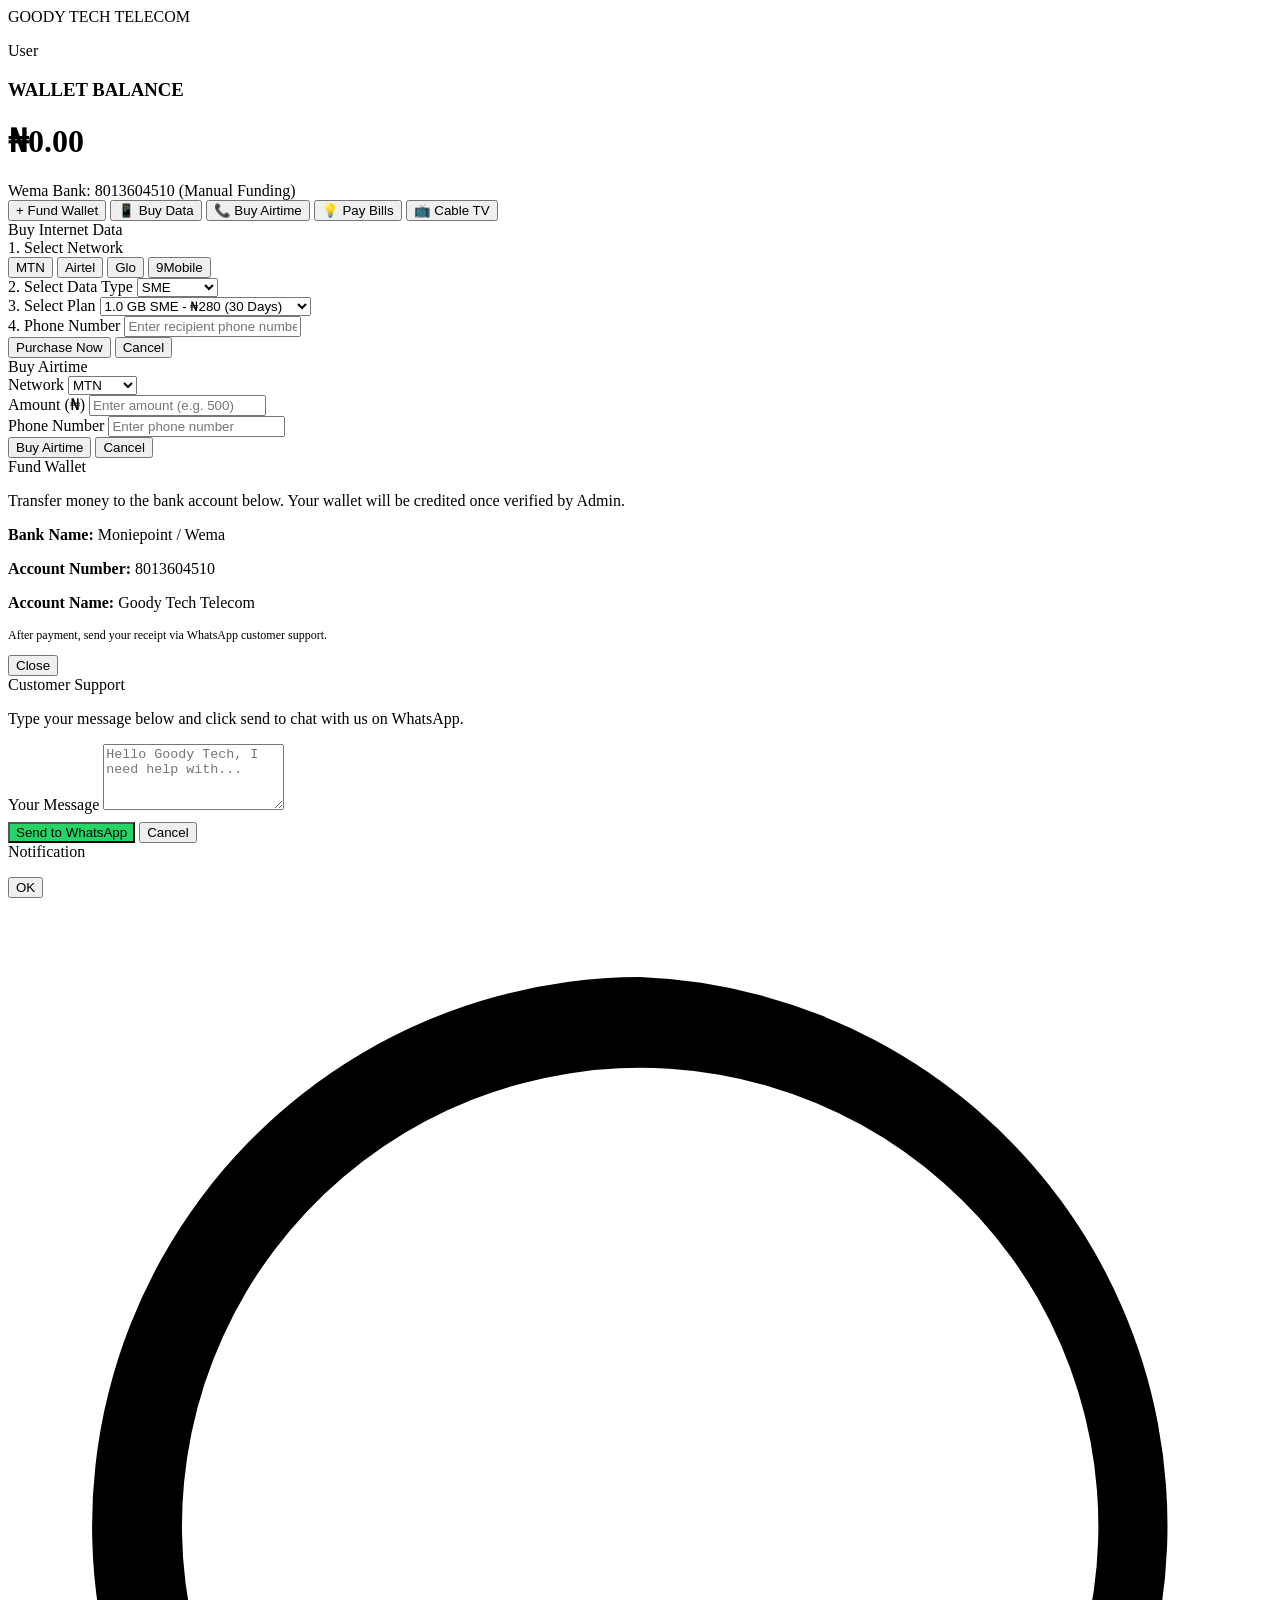
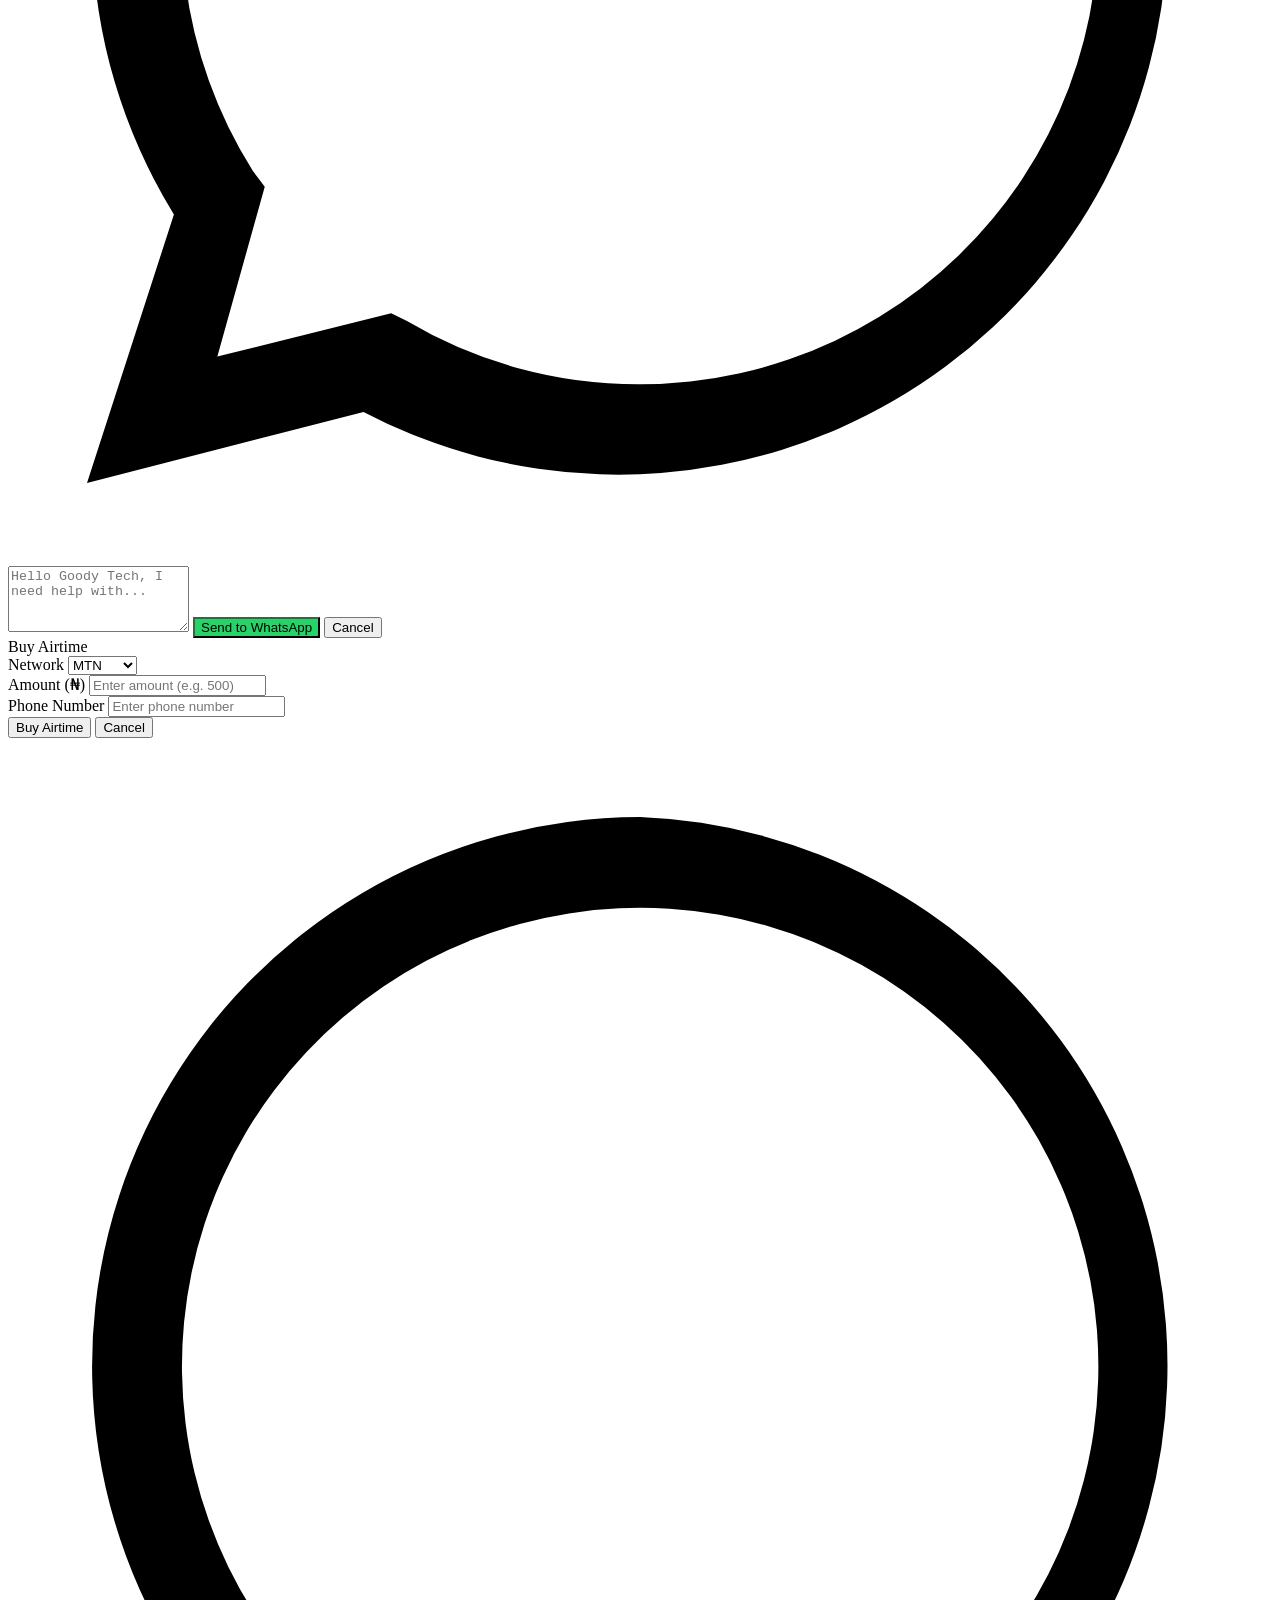
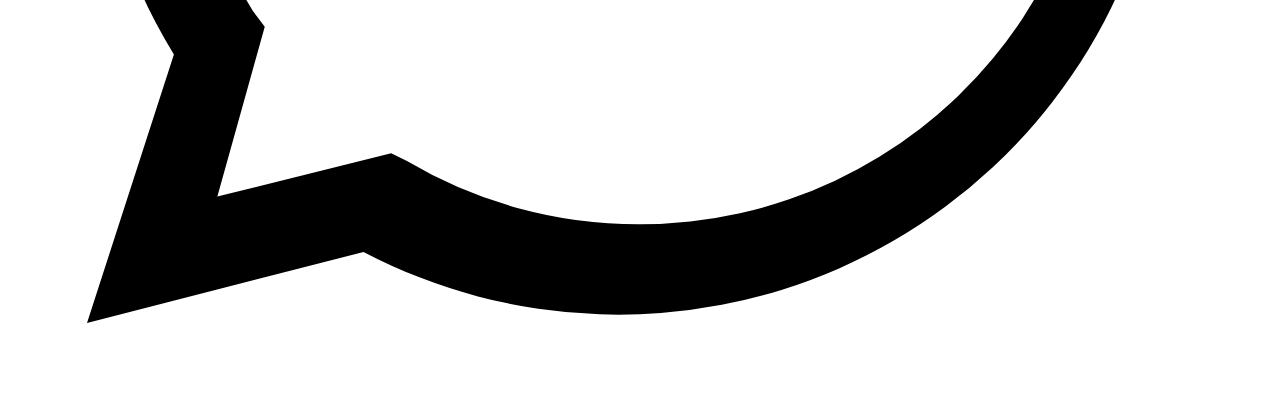
==== commit f919b98f: "Update dashboard.html" ====
--- a/dashboard.html
+++ b/dashboard.html
@@ -18,7 +18,7 @@
     <div class="wallet-card">
         <h3>WALLET BALANCE</h3>
         <h1>₦0.00</h1>
-        <div class="acc-info">Wema Bank: 0000000000 (Manual Funding)</div>
+        <div class="acc-info">Wema Bank: 8013604510 (Manual Funding)</div>
     </div>
 
     <!-- Main Service Grid -->
@@ -32,12 +32,11 @@
 
     <!-- ================= MODALS ================= -->
 
-    <!-- BUY DATA MODAL (Network + Data Type + Phone) -->
+    <!-- BUY DATA MODAL -->
     <div id="data-modal" class="modal">
         <div class="modal-content">
             <div class="modal-title">Buy Internet Data</div>
             
-            <!-- Step 1: Select Network -->
             <div class="form-group">
                 <label>1. Select Network</label>
                 <div class="network-grid">
@@ -48,32 +47,26 @@
                 </div>
             </div>
 
-            <!-- Step 2: Select Data Type -->
             <div class="form-group">
                 <label>2. Select Data Type</label>
                 <select id="data-type-select">
                     <option value="SME">SME</option>
                     <option value="SME Plus">SME Plus</option>
                     <option value="SME2">SME2</option>
-                    <option value="POS Special Data">POS Special Data</option>
                     <option value="Gifting">Gifting</option>
                     <option value="Awoof">Awoof</option>
-                    <option value="DataShare">DataShare</option>
                 </select>
             </div>
 
-            <!-- Step 3: Select Plan -->
             <div class="form-group">
                 <label>3. Select Plan</label>
                 <select>
                     <option>1.0 GB SME - ₦280 (30 Days)</option>
                     <option>2.0 GB SME - ₦560 (30 Days)</option>
                     <option>5.0 GB SME - ₦1,400 (30 Days)</option>
-                    <option>10.0 GB SME - ₦2,800 (30 Days)</option>
                 </select>
             </div>
 
-            <!-- Step 4: Phone Number -->
             <div class="form-group">
                 <label>4. Phone Number</label>
                 <input type="tel" placeholder="Enter recipient phone number">
@@ -81,6 +74,27 @@
 
             <button class="auth-btn" onclick="processDataOrder()">Purchase Now</button>
             <button class="auth-btn btn-close" onclick="closeModal('data-modal')">Cancel</button>
+        </div>
+    </div>
+
+    <!-- BUY AIRTIME MODAL -->
+    <div id="airtime-modal" class="modal">
+        <div class="modal-content">
+            <div class="modal-title">Buy Airtime</div>
+            <div class="form-group">
+                <label>Network</label>
+                <select><option>MTN</option><option>Airtel</option><option>Glo</option><option>9Mobile</option></select>
+            </div>
+            <div class="form-group">
+                <label>Amount (₦)</label>
+                <input type="number" placeholder="Enter amount (e.g. 500)">
+            </div>
+            <div class="form-group">
+                <label>Phone Number</label>
+                <input type="tel" placeholder="Enter phone number">
+            </div>
+            <button class="auth-btn" onclick="processAirtimeOrder()">Buy Airtime</button>
+            <button class="auth-btn btn-close" onclick="closeModal('airtime-modal')">Cancel</button>
         </div>
     </div>
 
@@ -92,24 +106,50 @@
             
             <div class="bank-card">
                 <p><strong>Bank Name:</strong> Moniepoint / Wema</p>
-                <p><strong>Account Number:</strong> 0000000000</p>
+                <p><strong>Account Number:</strong> 8013604510</p>
                 <p><strong>Account Name:</strong> Goody Tech Telecom</p>
             </div>
             
-            <p class="modal-desc" style="font-size: 12px;">After payment, send your proof of payment via customer support below.</p>
+            <p class="modal-desc" style="font-size: 12px;">After payment, send your receipt via WhatsApp customer support.</p>
             <button class="auth-btn btn-close" onclick="closeModal('fund-modal')">Close</button>
         </div>
     </div>
 
-    <!-- WHATSAPP SUPPORT MODAL (Popup Chatbox) -->
+    <!-- WHATSAPP SUPPORT MODAL -->
     <div id="whatsapp-modal" class="modal">
         <div class="modal-content">
             <div class="modal-title">Customer Support</div>
-            <p class="modal-desc">Type your message or complaint below and click send to chat with us on WhatsApp.</p>
+            <p class="modal-desc">Type your message below and click send to chat with us on WhatsApp.</p>
             
             <div class="form-group">
                 <label>Your Message</label>
                 <textarea id="wa-message-text" rows="4" placeholder="Hello Goody Tech, I need help with..."></textarea>
+            </div>
+
+            <div id="wa-error" class="error-msg"></div>
+
+            <button class="auth-btn" style="background-color: #25d366;" onclick="sendWhatsAppMessage()">Send to WhatsApp</button>
+            <button class="auth-btn btn-close" onclick="closeModal('whatsapp-modal')">Cancel</button>
+        </div>
+    </div>
+
+    <!-- IN-APP CUSTOM POPUP MODAL (REPLACES BROWSER ALERTS) -->
+    <div id="notice-modal" class="modal">
+        <div class="modal-content text-center">
+            <div id="notice-title" class="modal-title">Notification</div>
+            <p id="notice-msg" class="modal-desc"></p>
+            <button class="auth-btn" onclick="closeModal('notice-modal')">OK</button>
+        </div>
+    </div>
+
+    <!-- FLOATING WHATSAPP BUTTON -->
+    <div class="whatsapp-float" onclick="openModal('whatsapp-modal')">
+        <svg viewBox="0 0 32 32"><path d="M16 2a13.9 13.9 0 0 0-11.8 21.2L2 30l7-1.8A13.9 13.9 0 1 0 16 2zm0 25.5a11.5 11.5 0 0 1-5.9-1.6l-.4-.2-4.4 1.1 1.2-4.3-.3-.4A11.6 11.6 0 1 1 16 27.5z"/></svg>
+    </div>
+
+    <script src="script.js"></script>
+</body>
+</html>                <textarea id="wa-message-text" rows="4" placeholder="Hello Goody Tech, I need help with..."></textarea>
             </div>
 
             <button class="auth-btn" style="background-color: #25d366;" onclick="sendWhatsAppMessage()">Send to WhatsApp</button>
--- a/style.css
+++ b/style.css
@@ -1,73 +1,16 @@
-/* --- Ciptopop Dark Theme Reset --- */
-* { box-sizing: border-box; margin: 0; padding: 0; font-family: 'Segoe UI', -apple-system, BlinkMacSystemFont, sans-serif; }
-body { background-color: #0f0f12; color: #ffffff; min-height: 100vh; }
-a { text-decoration: none; }
+/* --- Additional Landing & Error Styling --- */
+.landing-nav { display: flex; justify-content: space-between; align-items: center; width: 100%; max-width: 500px; margin: 0 auto 30px auto; }
+.nav-login-btn { background: #1a1a1e; border: 1px solid #0066ff; color: #0066ff; padding: 8px 18px; border-radius: 20px; font-weight: 700; cursor: pointer; }
+.hero-content { text-align: center; max-width: 500px; margin: 0 auto 40px auto; }
+.hero-cta-btns { display: flex; flex-direction: column; gap: 10px; margin-top: 20px; }
+.btn-secondary { background: #1a1a1e; border: 1px solid #2e2e35; color: #ffffff; }
 
-/* --- Welcome / Hero Section --- */
-#welcome-section { 
-    text-align: center; background: #0f0f12; padding: 80px 20px; 
-    min-height: 100vh; display: flex; flex-direction: column; justify-content: center; align-items: center; 
-}
-.logo-text { font-size: 26px; font-weight: 900; letter-spacing: 1px; color: #ffffff; margin-bottom: 25px; }
-.logo-text span { color: #0066ff; }
-#welcome-section h1 { font-size: 34px; margin-bottom: 15px; font-weight: 800; line-height: 1.2; }
-#welcome-section p { font-size: 15px; max-width: 500px; color: #a0a0ab; line-height: 1.6; margin-bottom: 30px; }
-.hero-btn { background: #0066ff; color: white; padding: 16px 40px; font-size: 16px; font-weight: 700; border: none; border-radius: 10px; cursor: pointer; box-shadow: 0 4px 20px rgba(0, 102, 255, 0.4); width: 100%; max-width: 320px; }
+.features-title { font-size: 12px; font-weight: 800; color: #0066ff; letter-spacing: 1.5px; text-align: center; margin-bottom: 15px; }
+.services-preview-grid { display: grid; grid-template-columns: 1fr 1fr; gap: 12px; max-width: 500px; margin: 0 auto; }
+.service-box { background: #1a1a1e; border: 1px solid #2e2e35; border-radius: 12px; padding: 15px; text-align: left; }
+.service-box .s-icon { font-size: 22px; margin-bottom: 8px; }
+.service-box h3 { font-size: 14px; font-weight: 700; color: #fff; margin-bottom: 4px; }
+.service-box p { font-size: 11px; color: #8f8f9d; line-height: 1.4; }
 
-/* --- Auth Section (Sign In / Register) --- */
-#auth-section { display: none; min-height: 100vh; justify-content: center; align-items: center; padding: 25px 20px; background: #0f0f12; }
-.container { width: 100%; max-width: 420px; }
-h2.auth-title { font-size: 28px; font-weight: 800; color: #ffffff; margin-bottom: 8px; text-align: left; }
-.subtitle { color: #8f8f9d; font-size: 14px; margin-bottom: 30px; text-align: left; }
-
-.form-group { margin-bottom: 20px; text-align: left; position: relative; }
-label { display: block; margin-bottom: 8px; color: #e1e1e6; font-size: 14px; font-weight: 500; }
-input, select { 
-    width: 100%; padding: 16px; background: #1a1a1e; border: 1px solid #2e2e35; 
-    border-radius: 12px; font-size: 15px; color: #ffffff; outline: none; transition: 0.2s; 
-}
-input:focus, select:focus { border-color: #0066ff; background: #222228; }
-.password-wrapper { position: relative; }
-.toggle-eye { position: absolute; right: 16px; top: 50%; transform: translateY(-50%); cursor: pointer; color: #8f8f9d; font-size: 18px; }
-
-.forgot-link { display: block; text-align: right; color: #0066ff; font-size: 13px; font-weight: 600; margin-top: -10px; margin-bottom: 25px; }
-
-button.auth-btn { 
-    width: 100%; padding: 16px; background-color: #0066ff; color: white; 
-    border: none; border-radius: 12px; font-size: 16px; font-weight: 700; cursor: pointer; 
-}
-.google-btn { 
-    width: 100%; padding: 14px; background: #1a1a1e; border: 1px solid #2e2e35; 
-    border-radius: 12px; color: white; font-size: 15px; font-weight: 600; cursor: pointer; 
-    display: flex; align-items: center; justify-content: center; gap: 10px; margin-top: 15px; 
-}
-
-.toggle-text { text-align: center; margin-top: 25px; font-size: 14px; color: #8f8f9d; }
-.toggle-btn { color: #0066ff; font-weight: 700; cursor: pointer; }
-#register-form { display: none; }
-
-/* --- Dashboard --- */
-.dashboard-body { padding: 20px; max-width: 500px; margin: 0 auto; background: #0f0f12; }
-.dash-header { display: flex; justify-content: space-between; align-items: center; margin-bottom: 25px; }
-.wallet-card { background: #1a1a1e; padding: 25px; border-radius: 16px; border: 1px solid #2e2e35; margin-bottom: 25px; }
-.wallet-card h3 { color: #8f8f9d; font-size: 12px; letter-spacing: 1px; margin-bottom: 8px; }
-.wallet-card h1 { color: #ffffff; font-size: 36px; font-weight: 800; margin-bottom: 12px; }
-.acc-info { background: #25252c; padding: 10px 14px; border-radius: 8px; color: #0066ff; font-size: 13px; font-weight: 600; display: inline-block; }
-
-.grid { display: grid; grid-template-columns: 1fr 1fr; gap: 15px; }
-.btn { background: #1a1a1e; border: 1px solid #2e2e35; padding: 22px; border-radius: 14px; text-align: center; font-weight: 700; color: #fff; cursor: pointer; font-size: 15px; }
-.btn-fund { background: #0066ff; color: white; border: none; grid-column: span 2; }
-
-/* --- Radio Options Modal (Data Type Picker) --- */
-.modal { display: none; position: fixed; top: 0; left: 0; width: 100%; height: 100%; background: rgba(0, 0, 0, 0.75); justify-content: center; align-items: flex-end; z-index: 1000; }
-.modal-content { background: #1a1a1e; padding: 25px; border-radius: 20px 20px 0 0; width: 100%; max-width: 500px; max-height: 80vh; overflow-y: auto; border-top: 1px solid #2e2e35; }
-.modal-title { font-size: 20px; font-weight: 700; margin-bottom: 20px; color: #fff; }
-
-.radio-list { display: flex; flex-direction: column; gap: 12px; margin-bottom: 20px; }
-.radio-item { display: flex; justify-content: space-between; align-items: center; padding: 16px; background: #25252c; border-radius: 12px; cursor: pointer; border: 1px solid transparent; }
-.radio-item:hover { border-color: #0066ff; }
-.radio-item span { font-size: 16px; font-weight: 600; color: #fff; }
-
-/* --- Floating WhatsApp Button --- */
-.whatsapp-float { position: fixed; bottom: 25px; right: 20px; background: #25d366; width: 55px; height: 55px; border-radius: 50%; display: flex; justify-content: center; align-items: center; box-shadow: 0 4px 15px rgba(37, 211, 102, 0.4); z-index: 999; }
-.whatsapp-float svg { width: 30px; height: 30px; fill: white; }
+.back-to-home { background: none; border: none; color: #0066ff; font-weight: 700; cursor: pointer; margin-bottom: 20px; display: inline-block; }
+.error-msg { color: #ff4d4d; font-size: 13px; margin: 8px 0; font-weight: 600; text-align: center; }
